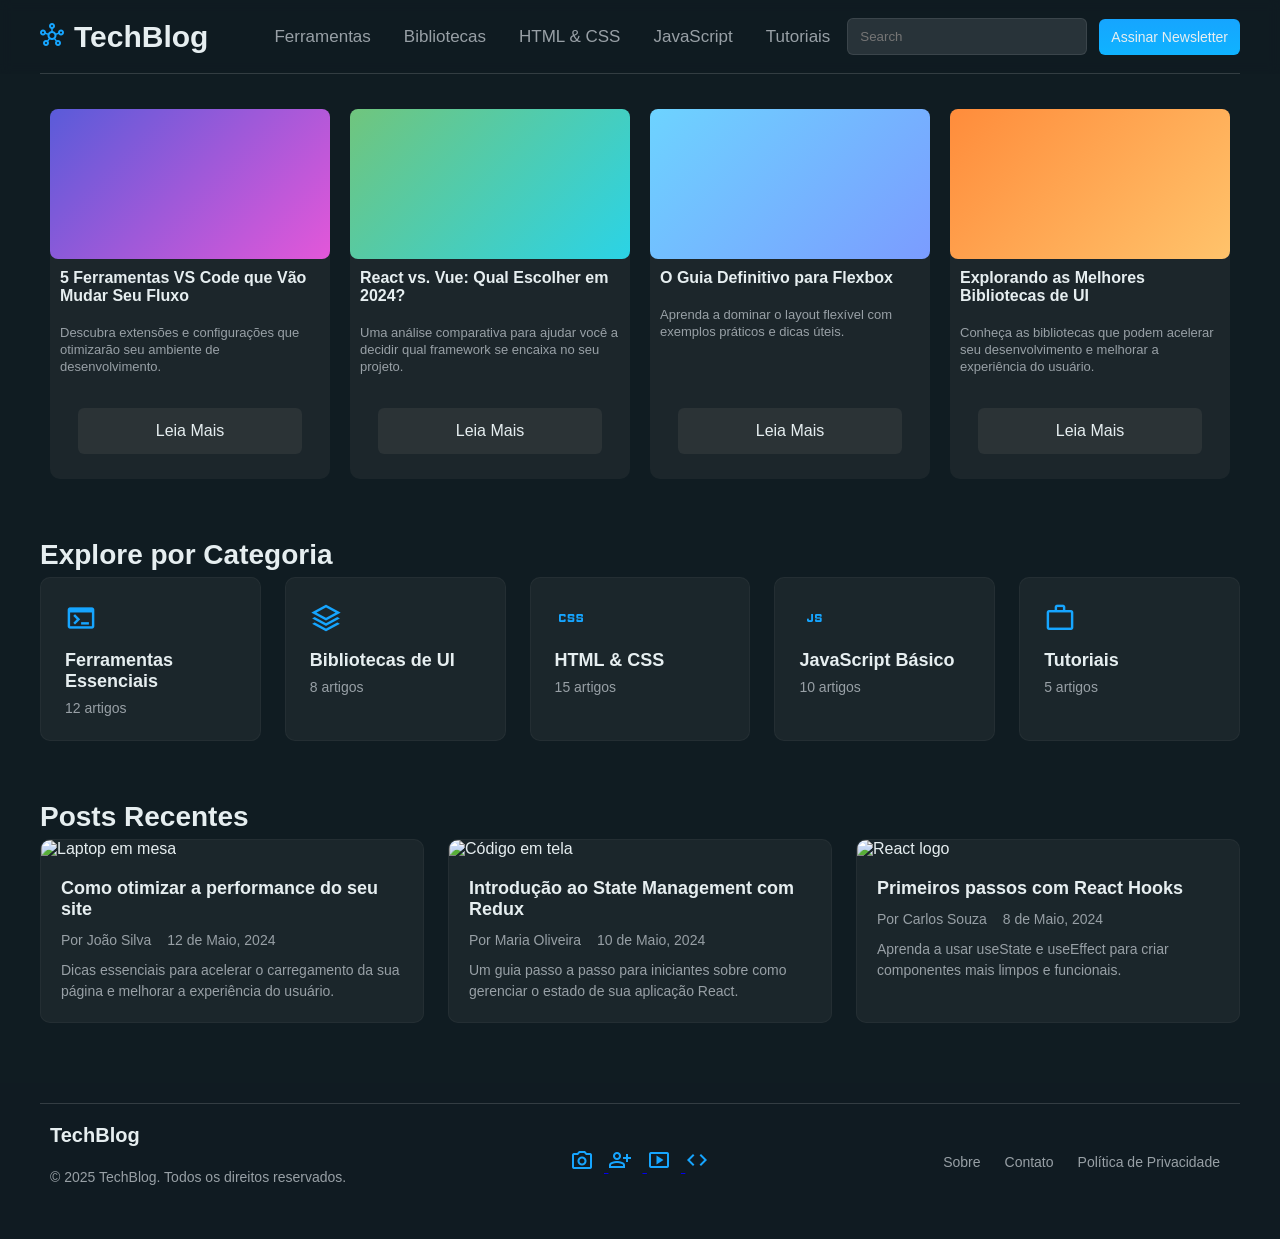
==== index.html @ 172ea24e "Update" ====
<!DOCTYPE html>
<html lang="en">
<head>
    <meta charset="UTF-8">
    <meta name="viewport" content="width=device-width, initial-scale=1.0">
    <meta name="description" content="TechBlog - artigos sobre ferramentas bibliotecas e tutoriais para desenvolvedores." >
    <title>TechBlog</title>
    <link rel="stylesheet" href="css/style.css">
        <link href="https://fonts.googleapis.com/css2?family=Material+Symbols+Outlined" rel="stylesheet" />
 
</head>
<body>
    <header class="site-header">
        <div class="container header-inner">
            <div class="brand">
                <div class="logo"><span class="material-symbols-outlined !text-4x1">hub</span>TechBlog</div>
            </div>
            <nav class="main-nav">
                <a href="ferramentas.html">Ferramentas</a>
                <a href="bibliotecas.html">Bibliotecas</a>
                <a href="html&css.html">HTML & CSS</a>
                <a href="javascript.html">JavaScript</a>
                <a href="tutoriais.html">Tutoriais</a>
            </nav>
            <div class="header-actions">
                <div class="search">
                    <input id="searchInput" type="search" placeholder="Search" aria-label="Pesquisar"/>
                </div>
                <button class="btn primary">Assinar Newsletter</button>
            </div>
        </div>
    </header>

    <main class="container">
        <section class="carousel-section">
            <div class="carousel" id="carousel">
                <div class="carousel-track-wrap">
                    <ul class="carousel-track" id="track">
                        <!-- Card 1 -->
                        <li class="card">
                            <div class="card-media grad1"></div>
                            <h3>5 Ferramentas VS Code que Vão Mudar Seu Fluxo</h3>
                            <p class="card-desc">Descubra extensões e configurações que otimizarão seu ambiente de desenvolvimento.</p>
                            <a class="card-cta" href="#">Leia Mais</a>
                        </li>

                        <!-- Card 2 -->
                        <li class="card">
                            <div class="card-media grad2"></div>
                            <h3>React vs. Vue: Qual Escolher em 2024?</h3>
                            <p class="card-desc">Uma análise comparativa para ajudar você a decidir qual framework se encaixa no seu projeto.</p>
                            <a class="card-cta" href="#">Leia Mais</a>
                        </li>

                        <!-- Card 3 -->
                        <li class="card">
                            <div class="card-media grad3"></div>
                            <h3>O Guia Definitivo para Flexbox</h3>
                            <p class="card-desc">Aprenda a dominar o layout flexível com exemplos práticos e dicas úteis.</p>
                            <a class="card-cta" href="#">Leia Mais</a>
                        </li>

                        <!-- Card 4 -->
                        <li class="card">
                            <div class="card-media grad4"></div>
                            <h3>Explorando as Melhores Bibliotecas de UI</h3>
                            <p class="card-desc">Conheça as bibliotecas que podem acelerar seu desenvolvimento e melhorar a experiência do usuário.</p>
                            <a class="card-cta" href="#">Leia Mais</a>
                        </li>
                    </ul>
                </div>
            </div>
        </section>

        <section class="categories-section">
            <h2 class="section-title">Explore por Categoria</h2>
            <div class="categories-grid">
                <a href="#" class="category-card">
                    <span class="material-symbols-outlined">terminal</span>
                    <h3>Ferramentas Essenciais</h3>
                    <span class="article-count">12 artigos</span>
                </a>

                <a href="#" class="category-card">
                    <span class="material-symbols-outlined">stacks</span>
                    <h3>Bibliotecas de UI</h3>
                    <span class="article-count">8 artigos</span>
                </a>

                <a href="#" class="category-card">
                    <span class="material-symbols-outlined">css</span>
                    <h3>HTML & CSS</h3>
                    <span class="article-count">15 artigos</span>
                </a>

                <a href="#" class="category-card">
                    <span class="material-symbols-outlined category-icon">javascript</span>
                    <h3>JavaScript Básico</h3>
                    <span class="article-count">10 artigos</span>
                </a>

                <a href="#" class="category-card">
                    <span class="material-symbols-outlined category-icon">work</span>
                    <h3>Tutoriais</h3>
                    <span class="article-count">5 artigos</span>
                </a>
            </div>
        </section>

         <!-- Posts Recentes -->
        <section class="recent-posts">
            <h2 class="section-title">Posts Recentes</h2>
            <div class="posts-grid">
                <article class="post-card">
                    <img src="https://images.unsplash.com/45/QDSMoAMTYaZoXpcwBjsL__DSC0104-1.jpg?ixlib=rb-4.1.0&ixid=M3wxMjA3fDB8MHxwaG90by1wYWdlfHx8fGVufDB8fHx8fA%3D%3D&auto=format&fit=crop&q=80&w=1176" alt="Laptop em mesa" class="post-image">
                    <div class="post-content">
                        <h3>Como otimizar a performance do seu site</h3>
                        <div class="post-meta">
                            <span class="author">Por João Silva</span>
                            <span class="date">12 de Maio, 2024</span>
                        </div>
                        <p>Dicas essenciais para acelerar o carregamento da sua página e melhorar a experiência do usuário.</p>
                    </div>
                </article>

                <article class="post-card">
                    <img src="https://images.unsplash.com/photo-1658274474851-fda40d4c309d?ixlib=rb-4.1.0&ixid=M3wxMjA3fDB8MHxwaG90by1wYWdlfHx8fGVufDB8fHx8fA%3D%3D&auto=format&fit=crop&q=80&w=1170" alt="Código em tela" class="post-image">
                    <div class="post-content">
                        <h3>Introdução ao State Management com Redux</h3>
                        <div class="post-meta">
                            <span class="author">Por Maria Oliveira</span>
                            <span class="date">10 de Maio, 2024</span>
                        </div>
                        <p>Um guia passo a passo para iniciantes sobre como gerenciar o estado de sua aplicação React.</p>
                    </div>
                </article>

                <article class="post-card">
                    <img src="https://images.unsplash.com/photo-1561347981-969c80cf4463?ixlib=rb-4.1.0&ixid=M3wxMjA3fDB8MHxwaG90by1wYWdlfHx8fGVufDB8fHx8fA%3D%3D&auto=format&fit=crop&q=80&w=1170" alt="React logo" class="post-image">
                    <div class="post-content">
                        <h3>Primeiros passos com React Hooks</h3>
                        <div class="post-meta">
                            <span class="author">Por Carlos Souza</span>
                            <span class="date">8 de Maio, 2024</span>
                        </div>
                        <p>Aprenda a usar useState e useEffect para criar componentes mais limpos e funcionais.</p>
                    </div>
                </article>
            </div>
        </section>
    </main>

    <!-- Footer -->
    <footer class="site-footer">
        <div class="fcontainer">
            <div class="footer-content">
                <div class="footer-brand">
                    <div class="logo">TechBlog</div>
                    <p>© 2025 TechBlog. Todos os direitos reservados.</p>
                </div>
                       <div class="footer-social">
                <a href="#" class="social-link" aria-label="Instagram">
                    <span class="material-symbols-outlined">photo_camera</span>
                </a>
                <a href="#" class="social-link" aria-label="LinkedIn">
                    <span class="material-symbols-outlined">person_add</span>
                </a>
                <a href="#" class="social-link" aria-label="YouTube">
                    <span class="material-symbols-outlined">smart_display</span>
                </a>
                <a href="#" class="social-link" aria-label="GitHub">
                    <span class="material-symbols-outlined">code</span>
                </a>
            </div>
                <nav class="footer-links">
                    <a href="#">Sobre</a>
                    <a href="#">Contato</a>
                    <a href="#">Política de Privacidade</a>
                </nav>
            </div>
        </div>
    </footer>
    </main>
    <script src="js/main.js"></script>
</body>
</html>

<!--
   <link href="https://fonts.googleapis.com/css2?family=Material+Symbols+Outlined" rel="stylesheet"/>
    <style>
        .material-symbols-outlined {
            font-variation-settings:
            'FILL' 0,
            'wght' 400,
            'GRAD' 0,
            'opsz' 24
        }
    </style>
    <header class="site-header">
        <span class="material-symbols-outlined !text-4xl">hub</span>

    </header>
-->
---- css/style.css ----
/*------------------------------------------------------------------
    style.css - TechBlog
    Versão: 1.0
    Data: 24/10/2025
    Autor: Robson Luis David Ferreira
------------------------------------------------------------------*/

/*=================VARIÁVEIS CSS=================*/

:root{
    --bg:rgba(16,28,34,0.45);
    --panel:#122023;
    --muted:#98a0a6;
    --accent:#16a5ff;
    --accent-2: #4bd1b6;
    --card:rgba(78,80,80,0.2);/*(#0f1a1b;*/
    --radius:10px;
    --gap:20px;
    --text:#e6eef0;
    --card-border: rgba(255,255,255,0.09);
    --transition: 0.18s ease-in-out;
}

*{box-sizing:border-box}
/* substituído: smooth-scroll inválido -> scroll-behavior */

html,body{
    height:100%;
    margin:0;
    font-family:Inter,Segoe UI,Helvetica,Arial;
    scroll-behavior:smooth;
    background:linear-gradient(180deg, rgb(16,28,34)0%, #101c22 60%);
    color:var(--text);
}

.container{
    max-width:1200px;
    margin:0 auto;
    padding:14px;
    padding:0px;
    
}

/* Header */
.site-header{
    background:rgba(16,28,34,0.45);
    backdrop-filter:blur(6px);
}

.header-inner{
    display:flex;
    align-items:center;
    gap:16px;
    justify-content:space-between;
    padding:18px 0;
    border-bottom:1px solid rgba(255,255,255,0.15);
}

.material-symbols-outlined{
    font-variation-settings: 
        'FILL' 0,
        'wght' 400,
        'GRAD' 0,
        'opsz' 24;
    color: var(--accent);
    padding-right: 10px;
}

.brand .logo{
    color:var(--text);
    font-weight:600;
    font-size:30px;
}

.main-nav{
    display:flex;
    gap:18px;
    padding-left: 35px;
}

.main-nav a{
    color:var(--muted);
    text-decoration:none;
    font-size:17px;
    padding-left: 15px;
}

.header-actions{
    margin-left: auto;
    display:flex;
    gap:12px;
    align-items:center;
}

.header-actions input[type="search"]{
    background:#283339;
    border:1px solid var(--card-border);
    color:var(--text);
    padding:10px 12px;
    border-radius:6px;
    width:240px;
    outline: none;
    transition: box-shadow var(--transition);
}

.header-actions input[type="search"]:focus{
    box-shadow: 0 6px 20px rgba(23,162,255,0.08);
    border-color: var(--accent);
}

.btn{
    padding:10px 12px;
    border-radius:6px;
    border:1px solid transparent;
    cursor:pointer;
    font-weight: 500;
    font-size: 14px;
    color: var(--text);
}

.btn.primary{
    background:linear-gradient(180deg,var(--accent) 0%, #0fb3ff 100%);
    color:var(--text);
    border: none;
    font-weight:500;
}

/* Carousel */
.carousel-section h2{color:var(--text);
    margin:14px 0;
    
}
.carousel{
    position:relative;
    display:flex;
    align-items:center;
    
} /* espaço para botões */
.carousel-track-wrap{
    overflow:hidden;
    width:100%;
    margin-left: 10px;
    margin-right: 10px;
    
}
.carousel-track{
    display:grid;
    grid-auto-flow: column;
    grid-auto-columns: 1fr;
    gap:var(--gap);
    overflow: hidden;
    scroll-behavior: smooth;
    width: 100%;
    padding:35px 0px 0px 0px;
    margin:0;
    list-style:none;
    transition:transform .35s ease;
    
}

.card{
    display: flex;
    flex-direction: column;
    min-width: 100%;
    background:var(--card);
    border-radius:10px;
    height: 370px;
}

.card-media{
    height:150px;
    border-radius:8px;
    margin-bottom:0px;
    background-size:cover;
    background-position:center;
}
.grad1{background:linear-gradient(135deg,#5a5bd9,#e357d9)}
.grad2{background:linear-gradient(135deg,#70c57d,#2bd3e6)}
.grad3{background:linear-gradient(135deg,#6dd3ff,#7b9cff)}
.grad4{background:linear-gradient(135deg,#ff8c3b,#ffc36b)}
.grad5{background:linear-gradient(135deg,#ff5e7e,#ff9a8a)}

.card h3{
    font-size:16px;
    margin:10px 10px 10px 10px;
}
.card-desc{
    color:var(--muted);
    font-size:13px;
    line-height:1.3;
    height:70px;
    overflow:hidden;
    margin:10px 10px 10px 10px;
}

.card-cta{
    display: inline-block;
    width: 80%;
    margin-top: auto;
    margin-bottom: 25px;
    background: rgba(78,80,80,0.3);
    color: var(--text);
    border: none;
    border-radius: 6px;
    font-weight: 400;
    font-size: 16px;
    padding: 14px 18px;
    /*box-shadow: 0 2px 8px rgba(23,162,255,0.08);*/
    transition: filter 0.18s;
    cursor: pointer;
    text-decoration: none;
    text-align: center;
    align-self: center;
}

.card-cta:hover, .card-cta:focus{
    filter:brightness(1.7);
    outline: none;
}

/* Seção Categorias */
.categories-section {
    margin: 60px 0;
    padding: 0 px;
}

.section-title {
    color: var(--text);
    font-size: 28px;
    font-weight: 600;
    margin-bottom: 32px;
}

.categories-grid {
    display: grid;
    grid-template-columns: repeat(auto-fit, minmax(200px, 1fr));
    gap: 24px;
    margin: 0 auto;
}

.category-card {
    background: var(--card);
    border: 1px solid rgba(255, 255, 255, 0.04);
    border-radius: var(--radius);
    padding: 24px;
    text-decoration: none;
    color: var(--text);
    transition: all 0.3s ease;
    display: flex;
    flex-direction: column;
    align-items: flex-start;
}

.category-card:hover {
    transform: translateY(-4px);
    border-color: rgba(255, 255, 255, 0.08);
    background: rgba(255, 255, 255, 0.02);
    box-shadow: 0 4px 20px rgba(0, 0, 0, 0.2);
}

.category-card .material-symbols-outlined {
    font-size: 32px;
    color: var(--accent);
    margin-bottom: 16px;
    font-variation-settings:
        'FILL' 0,
        'wght' 400,
        'GRAD' 0,
        'opsz' 32;
}

.category-card h3 {
    font-size: 18px;
    font-weight: 600;
    margin: 0 0 8px 0;
    color: var(--text);
}

.article-count {
    font-size: 14px;
    color: var(--muted);
}

/* Responsivo */
@media (max-width: 768px) {
    .categories-grid {
        grid-template-columns: repeat(auto-fit, minmax(160px, 1fr));
        gap: 16px;
    }
    
    .category-card {
        padding: 20px;
    }
    
    .category-card h3 {
        font-size: 16px;
    }

    .category-card .material-symbols-outlined {
        font-size: 28px;
    }
}

/* Posts Recentes */
.recent-posts {
    margin: 60px 0;
    padding:0px;
}

.posts-grid {
    display: grid;
    grid-template-columns: repeat(auto-fit, minmax(300px, 1fr));
    gap: 24px;
}

.post-card {
    background: var(--card);
    border: 1px solid rgba(255, 255, 255, 0.04);
    border-radius: var(--radius);
    overflow: hidden;
    transition: transform 0.3s ease, border-color 0.3s ease;
}

.post-card:hover {
    transform: translateY(-4px);
    border-color: rgba(255, 255, 255, 0.08);
}

.post-image {
    width: 100%;
    height: 200px;
    object-fit: cover;
}

.post-content {
    padding: 20px;
}

.post-content h3 {
    font-size: 18px;
    margin: 0 0 12px 0;
    color: var(--text);
}

.post-meta {
    display: flex;
    gap: 16px;
    font-size: 14px;
    color: var(--muted);
    margin-bottom: 12px;
}

.post-content p {
    color: var(--muted);
    font-size: 14px;
    line-height: 1.5;
    margin: 0;
}
.fcontainer{
    max-width:1200px;
    margin:0 auto;
    padding:14px;
    padding:0px;
    
}
/* Footer */
.site-footer {
    background: var(--bg);
    
    padding: 20px 0;
    margin-top: 30px;
    
}

.footer-content {
    display: flex;
    justify-content: space-between;
    align-items: center;
    padding: 20px 20px 20px 10px;
    border-top: 1px solid rgba(255,255,255,0.15);

}

.footer-brand {
    display: flex;
    flex-direction: column;
    gap: 8px;
}

.footer-brand .logo {
    color: var(--text);
    font-size: 20px;
    font-weight: 600;
}

.footer-brand p {
    color: var(--muted);
    font-size: 14px;
}

.footer-links {
    display: flex;
    gap: 24px;
}

.footer-links a {
    color: var(--muted);
    text-decoration: none;
    font-size: 14px;
    transition: color 0.2s ease;
}

.footer-links a:hover {
    color: var(--text);
}

/* Responsivo */
@media (max-width: 768px) {
    .posts-grid {
        grid-template-columns: 1fr;
    }

    .footer-content {
        flex-direction: column;
        gap: 24px;
        text-align: center;
    }

    .footer-links {
        flex-direction: column;
        gap: 16px;
    }
}


/* Responsive */
@media (max-width:900px){
    .main-nav{display:none}
    .search input{width:140px}
    .card{flex:0 0 220px}
}
@media (max-width:600px){
    .header-inner{flex-wrap:wrap;gap:10px}
    .card{flex:0 0 72%}
    .carousel-btn{display:none}
}

/***************************************************************************************************/
/*CSS para pagina de ferramentas, bibliotecas html e java*/
.tools-section{ margin:48px 0 80px; }
.section-title{ font-size:28px; color:var(--text); margin:6px 0 6px; font-weight:700; }
.section-subtitle{ color:var(--muted); margin-bottom:20px; }

.tools-grid{
    display:grid;
    grid-template-columns: repeat(auto-fit, minmax(280px, 1fr));
    gap:24px;
    align-items:start;
}

/* card */
.tool-card{
    background: var(--card);
    border: 1px solid rgba(255,255,255,0.03);
    border-radius:12px;
    overflow:hidden;
    display:flex;
    flex-direction:column;
    transition: transform .22s cubic-bezier(.2,.9,.2,1), box-shadow .22s;
    box-shadow: 0 6px 16px rgba(2,8,10,0.35);
}
.tool-card:hover{ transform: translateY(-6px); box-shadow:0 14px 34px rgba(2,8,10,0.45); border-color: rgba(255,255,255,0.06); }

.tool-image{ width:100%; height:160px; object-fit:cover; display:block; }

.tool-body{ padding:18px; display:flex; flex-direction:column; gap:10px; flex:1; }
.tool-title{ font-size:16px; margin:0; color:var(--text); font-weight:700; }
.tool-excerpt{ margin:0; color:var(--muted); font-size:14px; line-height:1.45; }

/* pagination */
.pagination-wrap{ display:flex; align-items:center; gap:12px; justify-content:center; margin-top:28px; }
.pagination{ display:flex; gap:8px; align-items:center; flex-wrap:wrap; }
.page-btn{
    min-width:34px; height:34px; padding:0 10px;
    display:inline-flex; align-items:center; justify-content:center;
    border-radius:999px; background:transparent; border:1px solid rgba(255,255,255,0.04);
    color:var(--muted); cursor:pointer;
    transition: all .14s ease;
}
.page-btn:hover{ background:rgba(255,255,255,0.03); color:var(--text); transform:translateY(-2px); }
.page-btn.active{ background:var(--accent); color: #021a22; border-color:var(--accent); box-shadow:0 6px 18px rgba(2,8,10,0.25); }

.page-arrow{
    background:transparent; border:0; color:var(--muted); font-size:22px; cursor:pointer;
    padding:6px 8px;
}
.page-arrow:disabled{ opacity:0.25; cursor:default; }
.tools-grid{
    display: grid;
    grid-template-columns: repeat(3, 1fr); /* sempre até 3 colunas em desktop */
    gap: 24px;
    align-items: start;
}

/* responsivo: reduz para 2 e 1 colunas em telas menores */
@media (max-width: 900px) {
    .tools-grid {
        grid-template-columns: repeat(2, 1fr);
    }
}
@media (max-width: 600px) {
    .tools-grid {
        grid-template-columns: 1fr;
    }
}
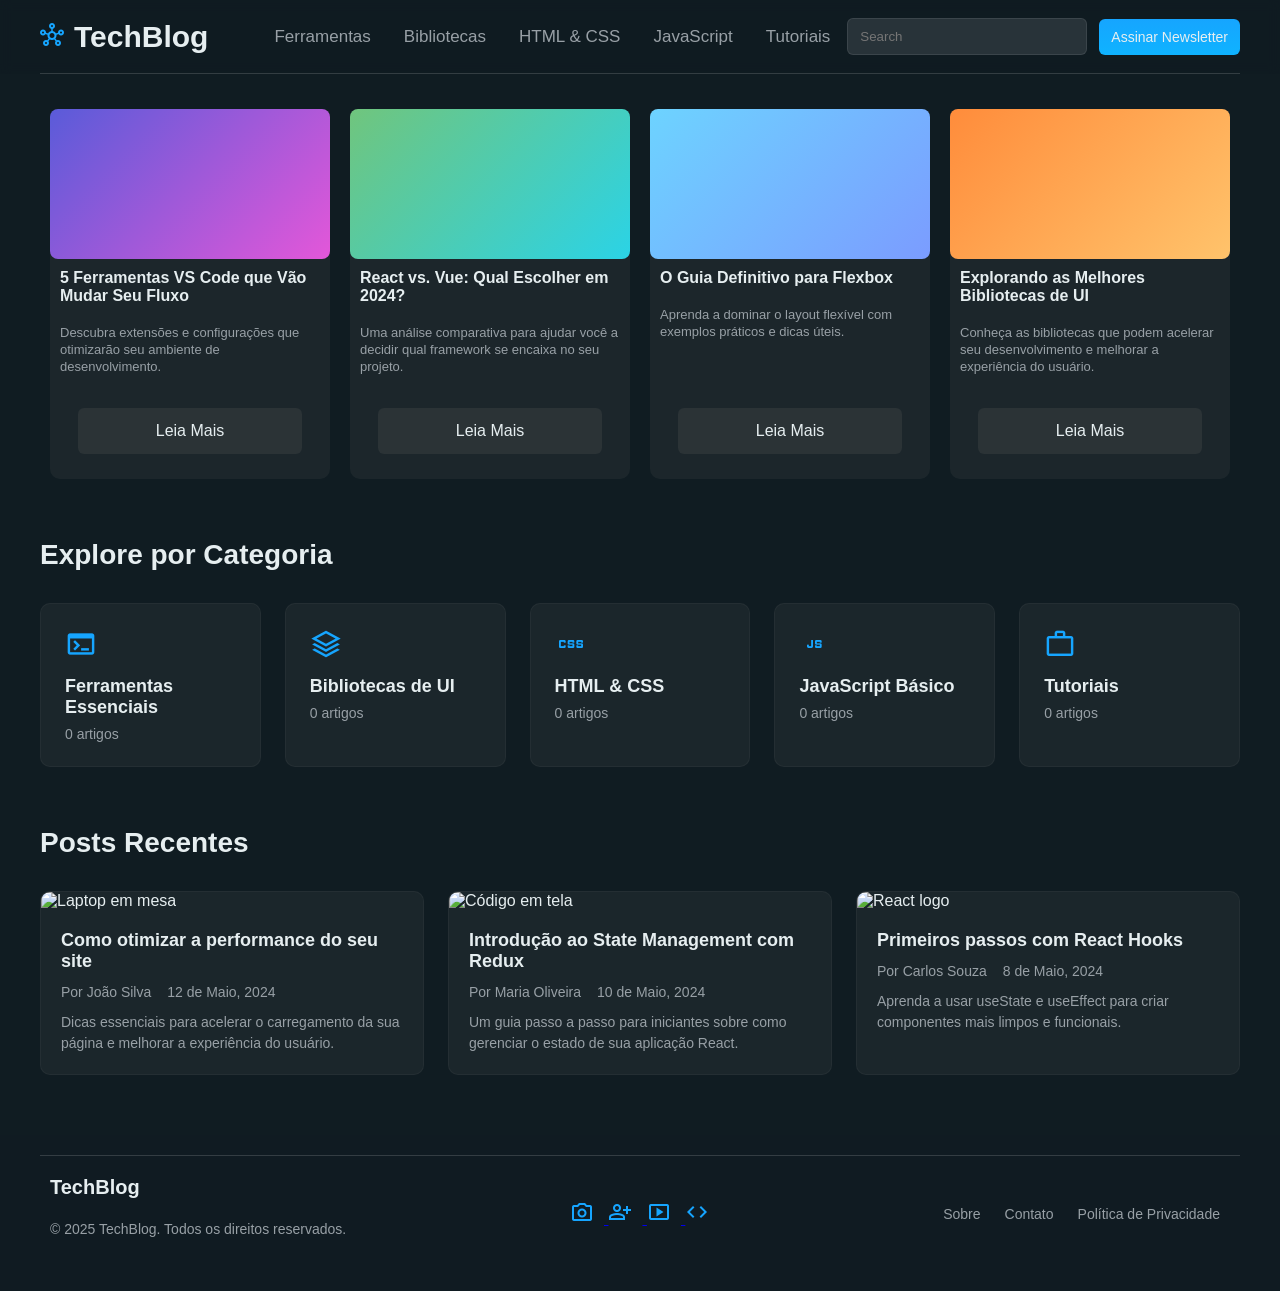
==== commit 45815d5c: "update ferramentas" ====
--- a/index.html
+++ b/index.html
@@ -78,31 +78,31 @@
                 <a href="#" class="category-card">
                     <span class="material-symbols-outlined">terminal</span>
                     <h3>Ferramentas Essenciais</h3>
-                    <span class="article-count">12 artigos</span>
+                    <span class="article-count">0 artigos</span>
                 </a>
 
                 <a href="#" class="category-card">
                     <span class="material-symbols-outlined">stacks</span>
                     <h3>Bibliotecas de UI</h3>
-                    <span class="article-count">8 artigos</span>
+                    <span class="article-count">0 artigos</span>
                 </a>
 
                 <a href="#" class="category-card">
                     <span class="material-symbols-outlined">css</span>
                     <h3>HTML & CSS</h3>
-                    <span class="article-count">15 artigos</span>
+                    <span class="article-count">0 artigos</span>
                 </a>
 
                 <a href="#" class="category-card">
                     <span class="material-symbols-outlined category-icon">javascript</span>
                     <h3>JavaScript Básico</h3>
-                    <span class="article-count">10 artigos</span>
+                    <span class="article-count">0 artigos</span>
                 </a>
 
                 <a href="#" class="category-card">
                     <span class="material-symbols-outlined category-icon">work</span>
                     <h3>Tutoriais</h3>
-                    <span class="article-count">5 artigos</span>
+                    <span class="article-count">0 artigos</span>
                 </a>
             </div>
         </section>
--- a/css/style.css
+++ b/css/style.css
@@ -448,8 +448,8 @@
 /***************************************************************************************************/
 /*CSS para pagina de ferramentas, bibliotecas html e java*/
 .tools-section{ margin:48px 0 80px; }
-.section-title{ font-size:28px; color:var(--text); margin:6px 0 6px; font-weight:700; }
-.section-subtitle{ color:var(--muted); margin-bottom:20px; }
+.section-title-tool{ font-size:36px; color:var(--accent); margin:6px 0 30px; font-weight:700; }
+.section-subtitle{ color:var(--muted); margin-bottom:40px;font-size: 18px; }
 
 .tools-grid{
     display:grid;
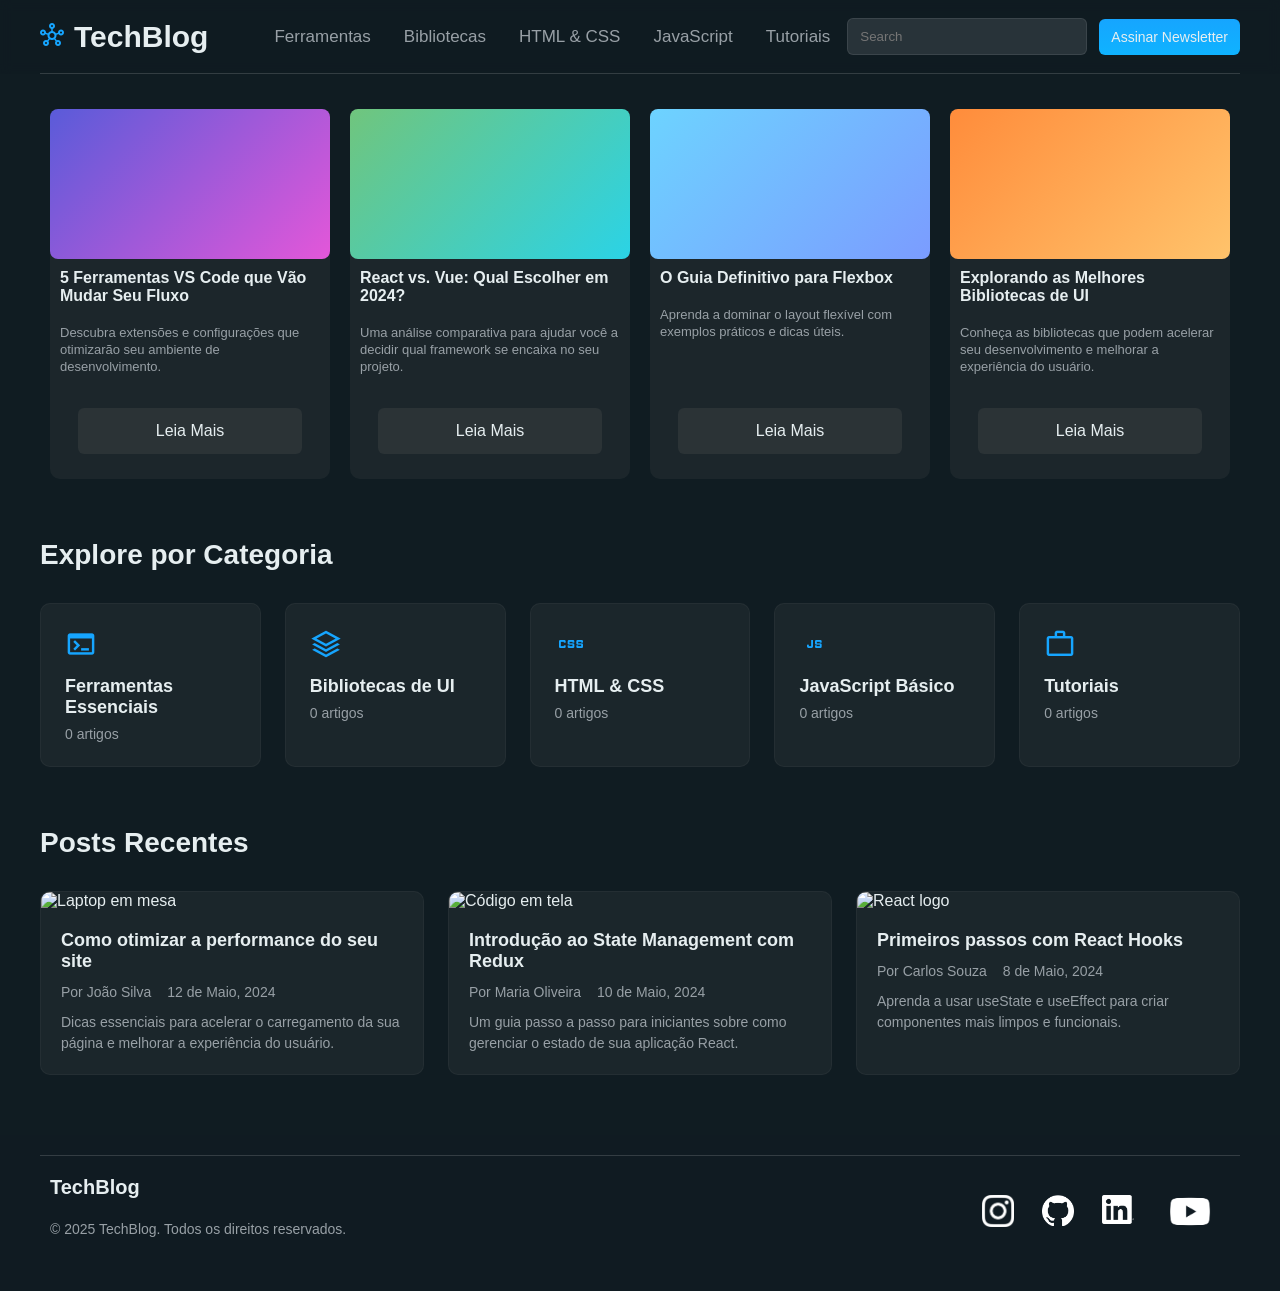
==== commit f9382a3e: "Update style.css" ====
--- a/index.html
+++ b/index.html
@@ -158,25 +158,21 @@
                     <div class="logo">TechBlog</div>
                     <p>© 2025 TechBlog. Todos os direitos reservados.</p>
                 </div>
-                       <div class="footer-social">
-                <a href="#" class="social-link" aria-label="Instagram">
-                    <span class="material-symbols-outlined">photo_camera</span>
-                </a>
-                <a href="#" class="social-link" aria-label="LinkedIn">
-                    <span class="material-symbols-outlined">person_add</span>
-                </a>
-                <a href="#" class="social-link" aria-label="YouTube">
-                    <span class="material-symbols-outlined">smart_display</span>
-                </a>
-                <a href="#" class="social-link" aria-label="GitHub">
-                    <span class="material-symbols-outlined">code</span>
-                </a>
-            </div>
-                <nav class="footer-links">
-                    <a href="#">Sobre</a>
-                    <a href="#">Contato</a>
-                    <a href="#">Política de Privacidade</a>
-                </nav>
+                <div class="social-icons">
+                    <a href="https://www.instagram.com/robson_ldf/" target="_blank" aria-label="Instagram">
+                        <img class="ajusting" src="images/Instagram-white.png" alt="Instagram" width="35px">
+                    </a>
+                    <a href="https://github.com/RobsonLF" target="_blank" aria-label="GitHub">
+                        <img class="ajusting" src="images/github-white.png" alt="GitHub" width="35px">
+                    </a>
+                    <a href="www.linkedin.com/in/robson-luis-ferreira" target="_blank" aria-label="LinkedIn">
+                        <img class="ajusting" src="images/In-white.png" alt="Linkedin" width="35px">
+                    </a>
+                    <a href="https://www.youtube.com/@robsonferreira6474" target="_blank" aria-label="Youtube">
+                        <img class="ajustingyoutube" src="images/youtube-white.png" alt="Youtube" width="60px">
+                    </a>
+                </div>
+
             </div>
         </div>
     </footer>
--- a/css/style.css
+++ b/css/style.css
@@ -6,6 +6,8 @@
 ------------------------------------------------------------------*/
 
 /*=================VARIÁVEIS CSS=================*/
+
+@import url('https://fonts.googleapis.com/css2?family=Newsreader:ital,opsz,wght@0,6..72,200..800;1,6..72,200..800&display=swap');
 
 :root{
     --bg:rgba(16,28,34,0.45);
@@ -19,6 +21,7 @@
     --text:#e6eef0;
     --card-border: rgba(255,255,255,0.09);
     --transition: 0.18s ease-in-out;
+    --font-artigos: "Newsreader"
 }
 
 *{box-sizing:border-box}
@@ -414,6 +417,65 @@
     color: var(--text);
 }
 
+.social-icons{
+  display: flex;
+  gap: 25px;
+  margin: 0;
+  padding: 0;
+}
+.ajusting{
+  padding: 9px 1px 9px 2px;
+}
+
+
+/*
+}
+.social{
+  display: flex;
+  flex-direction: column;
+  align-items: flex-start;
+}
+.social-icons{
+  display: flex;
+  gap: 16px;
+}
+.social img{
+  filter: brightness(0) invert(1);
+  transition: filter 0,2s;
+}
+.social img:hover{
+  filter: brightness(0.8) invert(0.7);
+}
+.ajustimg{
+  padding: 9px 2px 9px 2px;
+}
+*/
+
+
+
+
+
+
+
+
+
+
+
+
+
+
+
+
+
+
+
+
+
+
+
+
+
+
 /* Responsivo */
 @media (max-width: 768px) {
     .posts-grid {
@@ -431,7 +493,6 @@
         gap: 16px;
     }
 }
-
 
 /* Responsive */
 @media (max-width:900px){
@@ -448,8 +509,8 @@
 /***************************************************************************************************/
 /*CSS para pagina de ferramentas, bibliotecas html e java*/
 .tools-section{ margin:48px 0 80px; }
-.section-title-tool{ font-size:36px; color:var(--accent); margin:6px 0 30px; font-weight:700; }
-.section-subtitle{ color:var(--muted); margin-bottom:40px;font-size: 18px; }
+.section-title-tool{ font-size:40px; color:var(--accent); margin:6px 0 30px; font-weight:700;font-family: var(--font-artigos); }
+.section-subtitle{ color:var(--muted); margin-bottom:40px;font-size: 18px;font-family: var(--font-artigos); }
 
 .tools-grid{
     display:grid;
@@ -474,8 +535,8 @@
 .tool-image{ width:100%; height:160px; object-fit:cover; display:block; }
 
 .tool-body{ padding:18px; display:flex; flex-direction:column; gap:10px; flex:1; }
-.tool-title{ font-size:16px; margin:0; color:var(--text); font-weight:700; }
-.tool-excerpt{ margin:0; color:var(--muted); font-size:14px; line-height:1.45; }
+.tool-title{ font-size:20px; margin:0; color:var(--text); font-weight:700; font-family: var(--font-artigos);}
+.tool-excerpt{ margin:0; color:var(--muted); font-size:16px; line-height:1.45; }
 
 /* pagination */
 .pagination-wrap{ display:flex; align-items:center; gap:12px; justify-content:center; margin-top:28px; }
@@ -502,6 +563,9 @@
     align-items: start;
 }
 
+
+
+
 /* responsivo: reduz para 2 e 1 colunas em telas menores */
 @media (max-width: 900px) {
     .tools-grid {
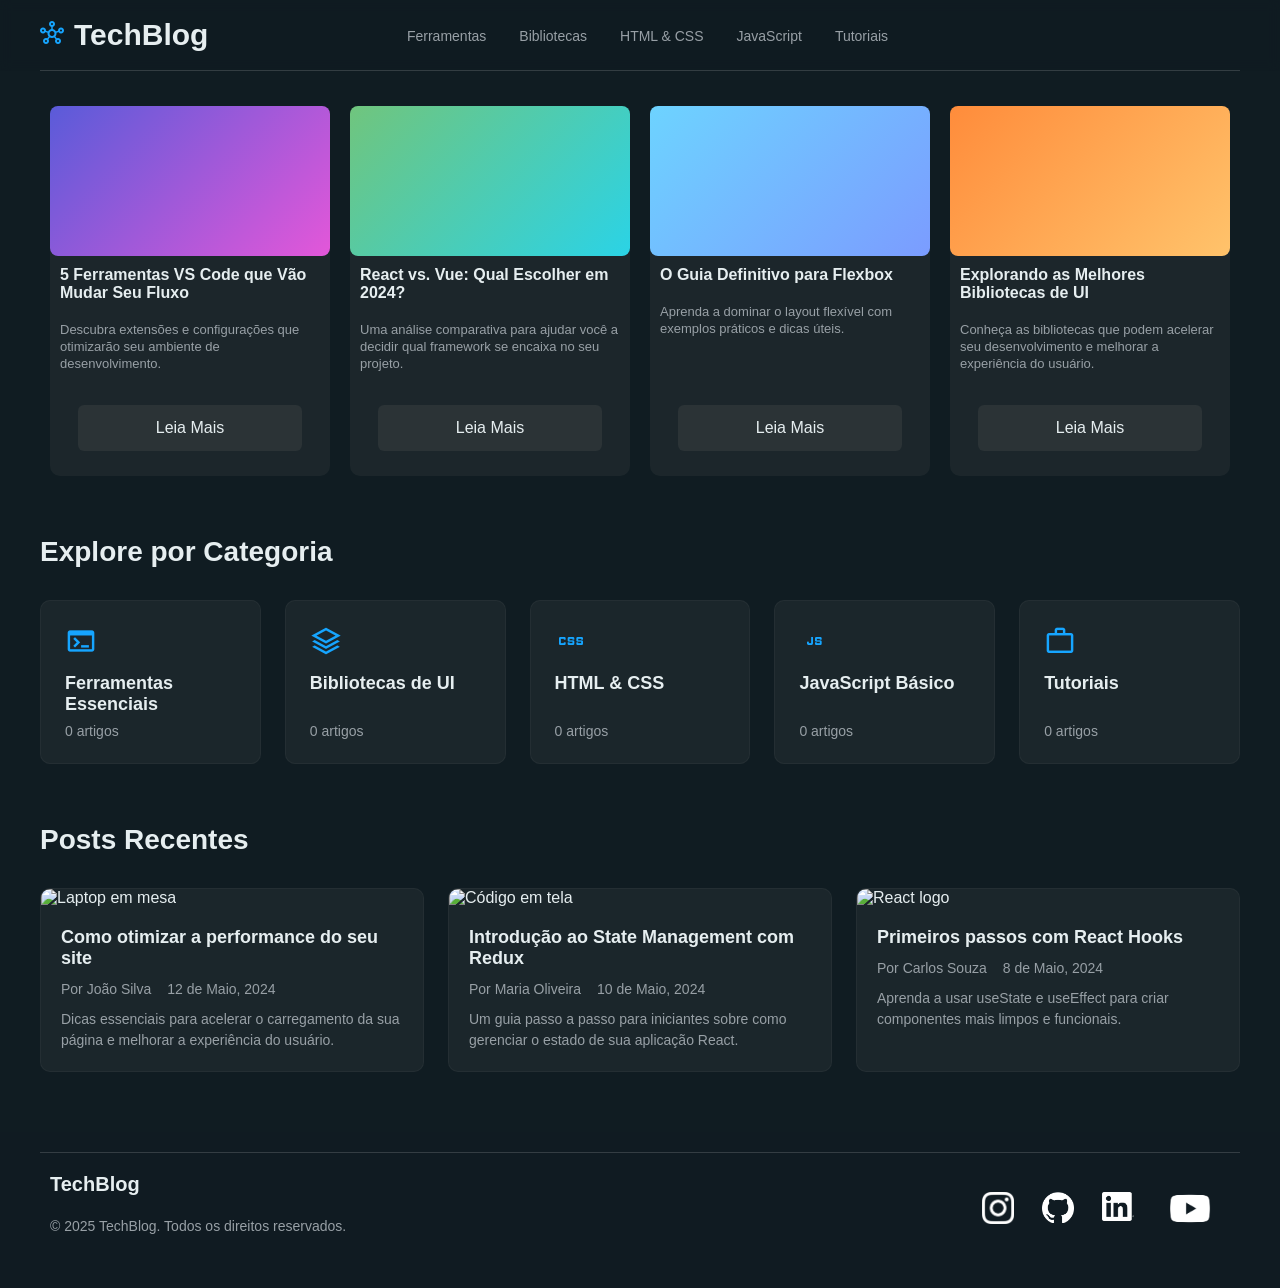
==== commit 75a15f77: "finalização do template ferramentas.html" ====
--- a/index.html
+++ b/index.html
@@ -22,6 +22,7 @@
                 <a href="javascript.html">JavaScript</a>
                 <a href="tutoriais.html">Tutoriais</a>
             </nav>
+            <!--
             <div class="header-actions">
                 <div class="search">
                     <input id="searchInput" type="search" placeholder="Search" aria-label="Pesquisar"/>
@@ -29,6 +30,7 @@
                 <button class="btn primary">Assinar Newsletter</button>
             </div>
         </div>
+        -->
     </header>
 
     <main class="container">
@@ -75,31 +77,31 @@
         <section class="categories-section">
             <h2 class="section-title">Explore por Categoria</h2>
             <div class="categories-grid">
-                <a href="#" class="category-card">
+                <a href="ferramentas.html" class="category-card">
                     <span class="material-symbols-outlined">terminal</span>
                     <h3>Ferramentas Essenciais</h3>
                     <span class="article-count">0 artigos</span>
                 </a>
 
-                <a href="#" class="category-card">
+                <a href="bibliotecas.html" class="category-card">
                     <span class="material-symbols-outlined">stacks</span>
                     <h3>Bibliotecas de UI</h3>
                     <span class="article-count">0 artigos</span>
                 </a>
 
-                <a href="#" class="category-card">
+                <a href="html&css.html" class="category-card">
                     <span class="material-symbols-outlined">css</span>
                     <h3>HTML & CSS</h3>
                     <span class="article-count">0 artigos</span>
                 </a>
 
-                <a href="#" class="category-card">
+                <a href="javascript.html" class="category-card">
                     <span class="material-symbols-outlined category-icon">javascript</span>
                     <h3>JavaScript Básico</h3>
                     <span class="article-count">0 artigos</span>
                 </a>
 
-                <a href="#" class="category-card">
+                <a href="tutoriais.html" class="category-card">
                     <span class="material-symbols-outlined category-icon">work</span>
                     <h3>Tutoriais</h3>
                     <span class="article-count">0 artigos</span>
--- a/css/style.css
+++ b/css/style.css
@@ -78,13 +78,17 @@
 .main-nav{
     display:flex;
     gap:18px;
-    padding-left: 35px;
+    position: absolute;
+    left: 50%;
+    top: 50%;
+    transform: translate(-50%, -50%);
+    z-index: 5;
 }
 
 .main-nav a{
     color:var(--muted);
     text-decoration:none;
-    font-size:17px;
+    font-size:14px;
     padding-left: 15px;
 }
 
@@ -282,6 +286,8 @@
 .article-count {
     font-size: 14px;
     color: var(--muted);
+    display: inline-block;
+    margin-top: auto;
 }
 
 /* Responsivo */
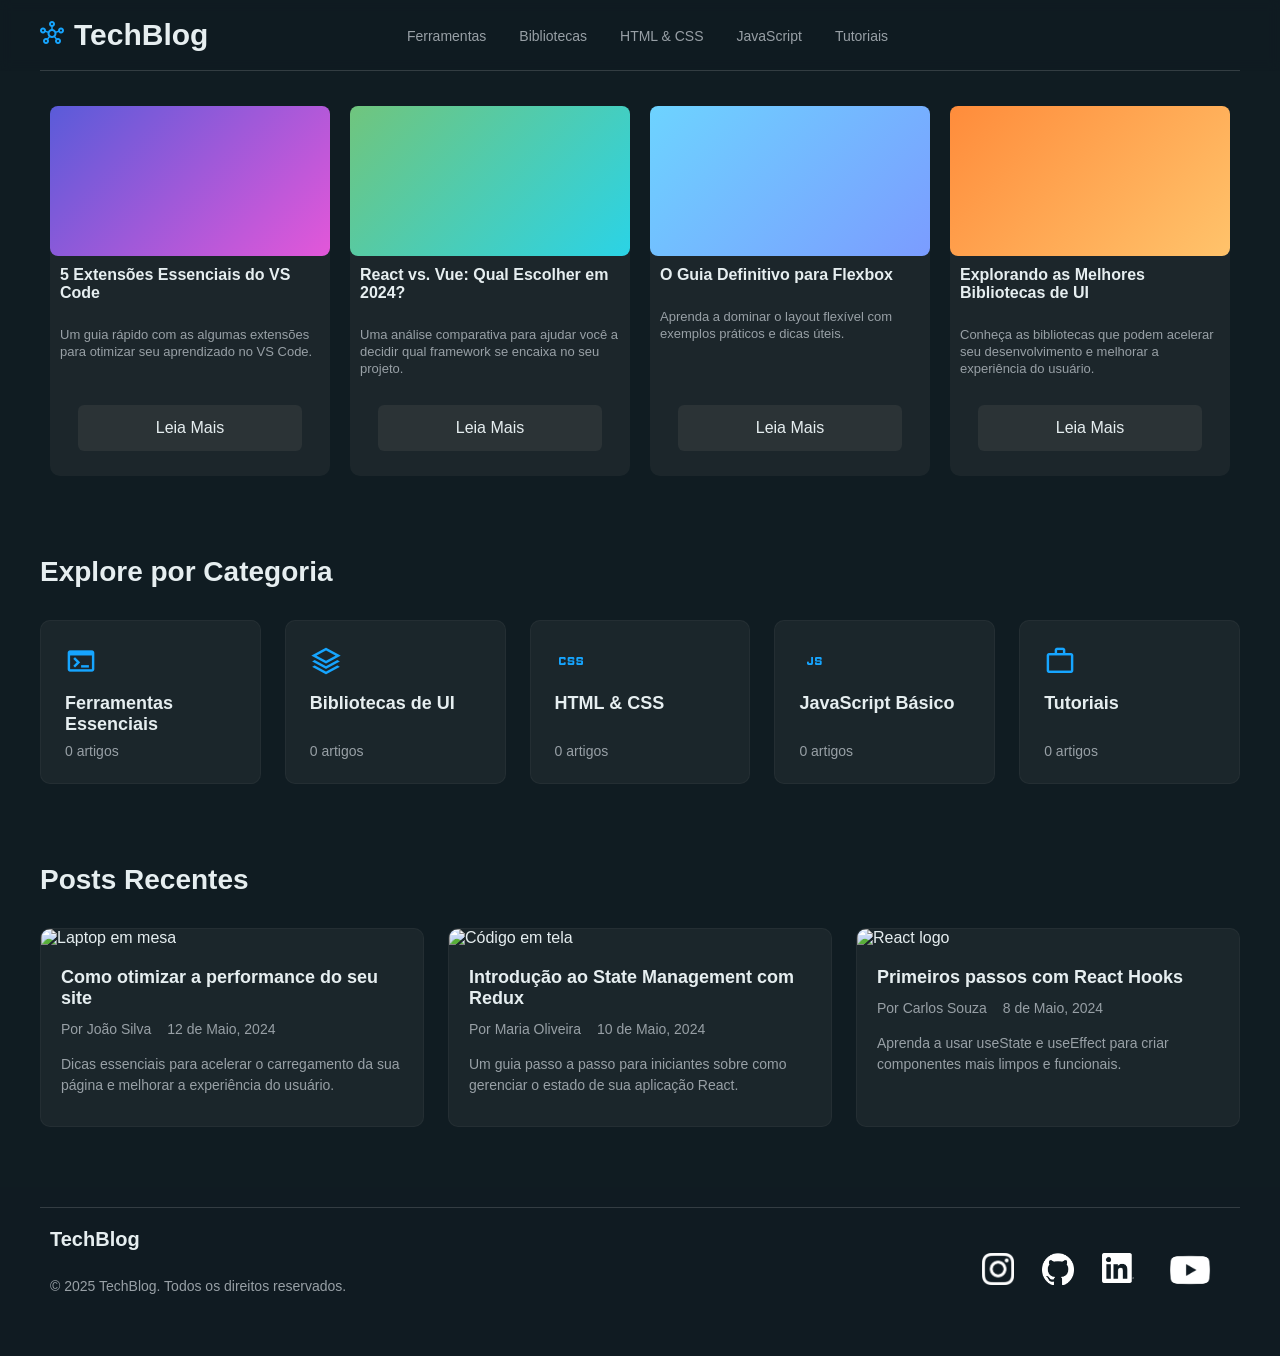
==== commit c35a9b29: "Ajust css e index" ====
--- a/index.html
+++ b/index.html
@@ -16,11 +16,11 @@
                 <div class="logo"><span class="material-symbols-outlined !text-4x1">hub</span>TechBlog</div>
             </div>
             <nav class="main-nav">
-                <a href="ferramentas.html">Ferramentas</a>
-                <a href="bibliotecas.html">Bibliotecas</a>
-                <a href="html&css.html">HTML & CSS</a>
-                <a href="javascript.html">JavaScript</a>
-                <a href="tutoriais.html">Tutoriais</a>
+                <a href="artigos_ferramentas/ferramentas.html">Ferramentas</a>
+                <a href="artigos_bibliotecas/bibliotecas.html">Bibliotecas</a>
+                <a href="artigos_html&css/html&css.html">HTML & CSS</a>
+                <a href="artigos_javascript/javascript.html">JavaScript</a>
+                <a href="artigos_tutoriais/tutoriais.html">Tutoriais</a>
             </nav>
             <!--
             <div class="header-actions">
@@ -41,9 +41,9 @@
                         <!-- Card 1 -->
                         <li class="card">
                             <div class="card-media grad1"></div>
-                            <h3>5 Ferramentas VS Code que Vão Mudar Seu Fluxo</h3>
-                            <p class="card-desc">Descubra extensões e configurações que otimizarão seu ambiente de desenvolvimento.</p>
-                            <a class="card-cta" href="#">Leia Mais</a>
+                            <h3>5 Extensões Essenciais do VS Code</h3>
+                            <p class="card-desc">Um guia rápido com as algumas extensões para otimizar seu aprendizado no VS Code.</p>
+                            <a class="card-cta" href="/artigos_ferramentas/vscode-extensions.html">Leia Mais</a>
                         </li>
 
                         <!-- Card 2 -->
@@ -77,31 +77,31 @@
         <section class="categories-section">
             <h2 class="section-title">Explore por Categoria</h2>
             <div class="categories-grid">
-                <a href="ferramentas.html" class="category-card">
+                <a href="artigos_ferramentas/ferramentas.html" class="category-card">
                     <span class="material-symbols-outlined">terminal</span>
                     <h3>Ferramentas Essenciais</h3>
                     <span class="article-count">0 artigos</span>
                 </a>
 
-                <a href="bibliotecas.html" class="category-card">
+                <a href="artigos_bibliotecas/bibliotecas.html" class="category-card">
                     <span class="material-symbols-outlined">stacks</span>
                     <h3>Bibliotecas de UI</h3>
                     <span class="article-count">0 artigos</span>
                 </a>
 
-                <a href="html&css.html" class="category-card">
+                <a href="artigos_html&css/html&css.html" class="category-card">
                     <span class="material-symbols-outlined">css</span>
                     <h3>HTML & CSS</h3>
                     <span class="article-count">0 artigos</span>
                 </a>
 
-                <a href="javascript.html" class="category-card">
+                <a href="artigos_javascript/javascript.html" class="category-card">
                     <span class="material-symbols-outlined category-icon">javascript</span>
                     <h3>JavaScript Básico</h3>
                     <span class="article-count">0 artigos</span>
                 </a>
 
-                <a href="tutoriais.html" class="category-card">
+                <a href="artigos_tutoriais/tutoriais.html" class="category-card">
                     <span class="material-symbols-outlined category-icon">work</span>
                     <h3>Tutoriais</h3>
                     <span class="article-count">0 artigos</span>
--- a/css/style.css
+++ b/css/style.css
@@ -433,55 +433,6 @@
   padding: 9px 1px 9px 2px;
 }
 
-
-/*
-}
-.social{
-  display: flex;
-  flex-direction: column;
-  align-items: flex-start;
-}
-.social-icons{
-  display: flex;
-  gap: 16px;
-}
-.social img{
-  filter: brightness(0) invert(1);
-  transition: filter 0,2s;
-}
-.social img:hover{
-  filter: brightness(0.8) invert(0.7);
-}
-.ajustimg{
-  padding: 9px 2px 9px 2px;
-}
-*/
-
-
-
-
-
-
-
-
-
-
-
-
-
-
-
-
-
-
-
-
-
-
-
-
-
-
 /* Responsivo */
 @media (max-width: 768px) {
     .posts-grid {
@@ -535,14 +486,15 @@
     flex-direction:column;
     transition: transform .22s cubic-bezier(.2,.9,.2,1), box-shadow .22s;
     box-shadow: 0 6px 16px rgba(2,8,10,0.35);
+    text-decoration: none;
 }
 .tool-card:hover{ transform: translateY(-6px); box-shadow:0 14px 34px rgba(2,8,10,0.45); border-color: rgba(255,255,255,0.06); }
 
 .tool-image{ width:100%; height:160px; object-fit:cover; display:block; }
 
 .tool-body{ padding:18px; display:flex; flex-direction:column; gap:10px; flex:1; }
-.tool-title{ font-size:20px; margin:0; color:var(--text); font-weight:700; font-family: var(--font-artigos);}
-.tool-excerpt{ margin:0; color:var(--muted); font-size:16px; line-height:1.45; }
+.tool-title{ font-size:20px; margin:0; color:var(--text); font-weight:700;}
+.tool-excerpt{ margin:0; color:var(--muted); font-size:14px; line-height:1.45; }
 
 /* pagination */
 .pagination-wrap{ display:flex; align-items:center; gap:12px; justify-content:center; margin-top:28px; }
@@ -568,10 +520,6 @@
     gap: 24px;
     align-items: start;
 }
-
-
-
-
 /* responsivo: reduz para 2 e 1 colunas em telas menores */
 @media (max-width: 900px) {
     .tools-grid {
@@ -583,3 +531,100 @@
         grid-template-columns: 1fr;
     }
 }
+/*====================================================================================================================*/
+
+/*========= Artigos===========*/
+.artic{
+    max-width:1200px;
+    margin:0 auto;
+    padding:14px;
+    padding:0px;
+}
+
+p{
+    padding:5px 0px 10px 0px;
+    font-size: 14px;
+    font-weight: 300;
+    color: var(--text);
+    margin-bottom: 12px;
+    font-weight: 400;
+
+}
+.meta p{
+    padding-left: 70%;
+    font-size: 10px;
+    color: var(--muted);
+}
+
+.meta h1{
+    font-size: 28px;
+    font-weight: 600;
+}
+
+h2{
+    padding: 20px 0 0 0;
+    font-size: 22px;
+    font-weight: 500;
+}
+
+.featured-img{
+    width: 100%;
+    height: 420px;
+    object-fit: cover;
+    object-position: center 0%;
+    border-radius: 8px;
+    display: block;
+    margin: 0 auto 1.5rem;
+    transition: height 0.3s ease;
+}
+
+.featured-img:hover{
+    transform: scale(1.02);
+    transition: transform 0.3s ease;
+}
+.img-section{
+    width: 100%;
+    height: 400px;
+    object-fit: cover;
+    object-position: center 16%;
+    display: block;
+
+    border-radius: 8px;
+    margin: 1.5rem 0;
+    transition: height 0.3s ease;
+}
+
+
+@media(max-width: 992px){
+    .featured-img{
+        height: 300px;
+    }
+}
+@media(max-width: 600px){
+    .featured-img{
+        height: 220px;
+    }
+}
+/*
+.main-nav{
+    display:flex;
+    gap:18px;
+    position: absolute;
+    left: 50%;
+    top: 50%;
+    transform: translate(-50%, -50%);
+    z-index: 5;
+}
+
+.main-nav a{
+    color:var(--muted);
+    text-decoration:none;
+    font-size:14px;
+    padding-left: 15px;
+}
+
+    overflow:hidden;
+    width:100%;
+    margin-left: 10px;
+    margin-right: 10px;
+*/
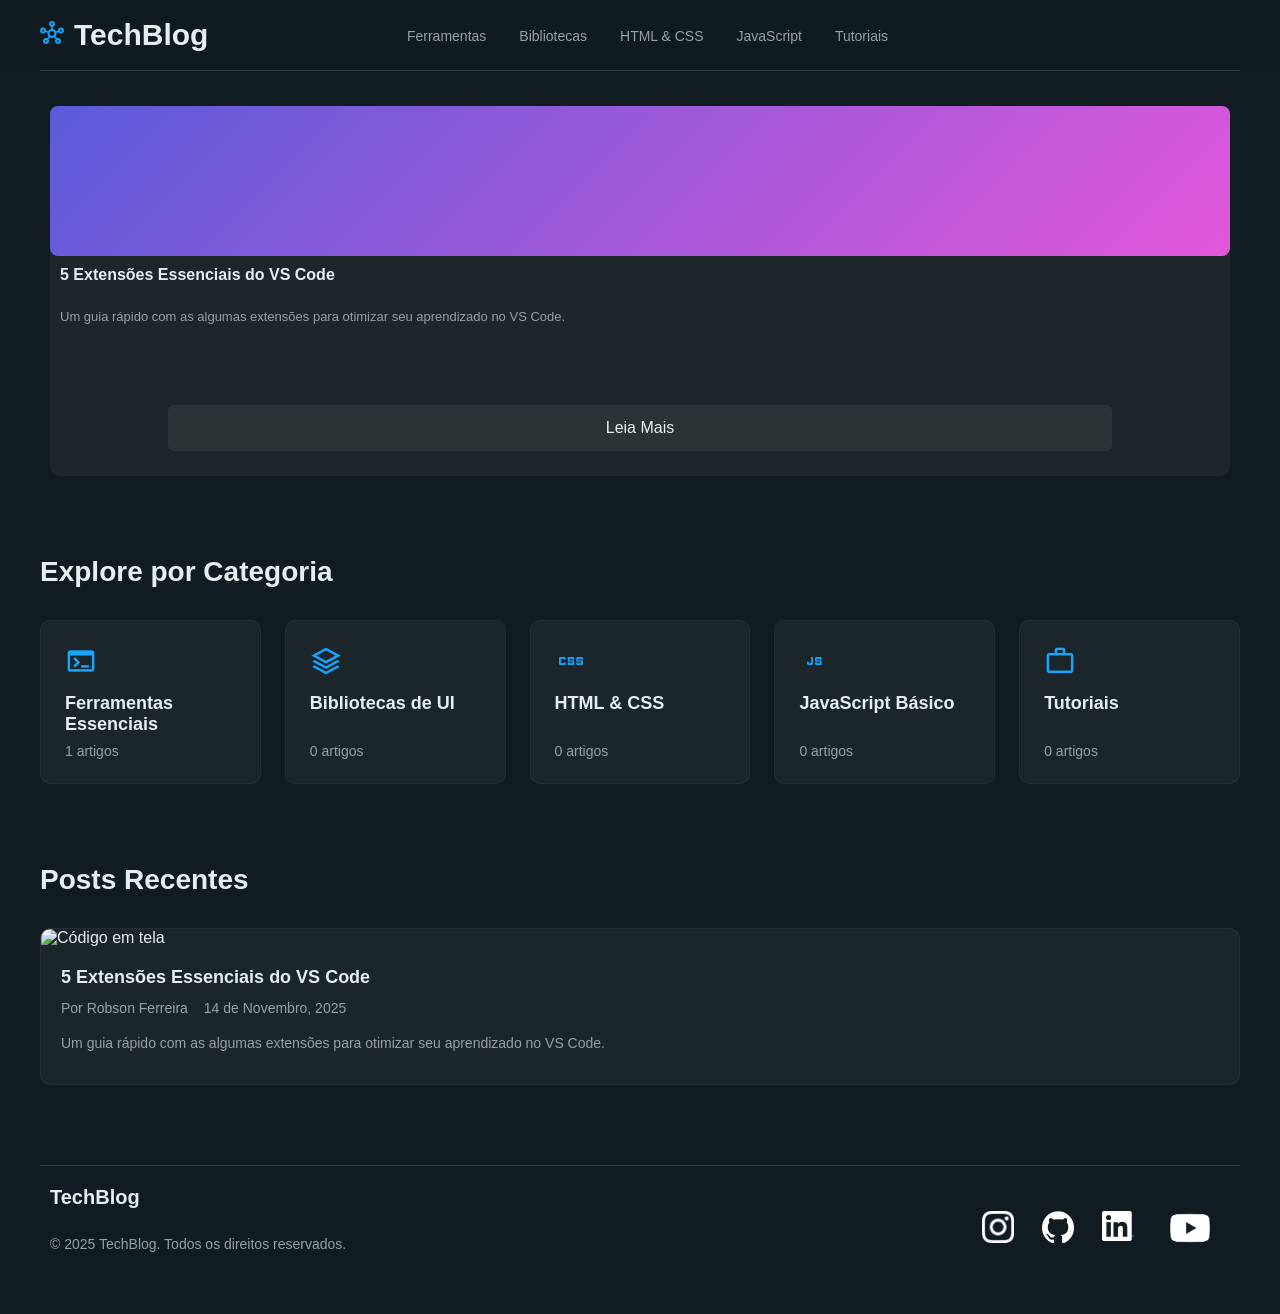
==== commit a3cb8ff7: "Retirando Conteúdos de Marcação" ====
--- a/index.html
+++ b/index.html
@@ -45,30 +45,7 @@
                             <p class="card-desc">Um guia rápido com as algumas extensões para otimizar seu aprendizado no VS Code.</p>
                             <a class="card-cta" href="/artigos_ferramentas/vscode-extensions.html">Leia Mais</a>
                         </li>
-
-                        <!-- Card 2 -->
-                        <li class="card">
-                            <div class="card-media grad2"></div>
-                            <h3>React vs. Vue: Qual Escolher em 2024?</h3>
-                            <p class="card-desc">Uma análise comparativa para ajudar você a decidir qual framework se encaixa no seu projeto.</p>
-                            <a class="card-cta" href="#">Leia Mais</a>
-                        </li>
-
-                        <!-- Card 3 -->
-                        <li class="card">
-                            <div class="card-media grad3"></div>
-                            <h3>O Guia Definitivo para Flexbox</h3>
-                            <p class="card-desc">Aprenda a dominar o layout flexível com exemplos práticos e dicas úteis.</p>
-                            <a class="card-cta" href="#">Leia Mais</a>
-                        </li>
-
-                        <!-- Card 4 -->
-                        <li class="card">
-                            <div class="card-media grad4"></div>
-                            <h3>Explorando as Melhores Bibliotecas de UI</h3>
-                            <p class="card-desc">Conheça as bibliotecas que podem acelerar seu desenvolvimento e melhorar a experiência do usuário.</p>
-                            <a class="card-cta" href="#">Leia Mais</a>
-                        </li>
+                        
                     </ul>
                 </div>
             </div>
@@ -80,7 +57,7 @@
                 <a href="artigos_ferramentas/ferramentas.html" class="category-card">
                     <span class="material-symbols-outlined">terminal</span>
                     <h3>Ferramentas Essenciais</h3>
-                    <span class="article-count">0 artigos</span>
+                    <span class="article-count">1 artigos</span>
                 </a>
 
                 <a href="artigos_bibliotecas/bibliotecas.html" class="category-card">
@@ -114,38 +91,14 @@
             <h2 class="section-title">Posts Recentes</h2>
             <div class="posts-grid">
                 <article class="post-card">
-                    <img src="https://images.unsplash.com/45/QDSMoAMTYaZoXpcwBjsL__DSC0104-1.jpg?ixlib=rb-4.1.0&ixid=M3wxMjA3fDB8MHxwaG90by1wYWdlfHx8fGVufDB8fHx8fA%3D%3D&auto=format&fit=crop&q=80&w=1176" alt="Laptop em mesa" class="post-image">
-                    <div class="post-content">
-                        <h3>Como otimizar a performance do seu site</h3>
-                        <div class="post-meta">
-                            <span class="author">Por João Silva</span>
-                            <span class="date">12 de Maio, 2024</span>
-                        </div>
-                        <p>Dicas essenciais para acelerar o carregamento da sua página e melhorar a experiência do usuário.</p>
-                    </div>
-                </article>
-
-                <article class="post-card">
                     <img src="https://images.unsplash.com/photo-1658274474851-fda40d4c309d?ixlib=rb-4.1.0&ixid=M3wxMjA3fDB8MHxwaG90by1wYWdlfHx8fGVufDB8fHx8fA%3D%3D&auto=format&fit=crop&q=80&w=1170" alt="Código em tela" class="post-image">
                     <div class="post-content">
-                        <h3>Introdução ao State Management com Redux</h3>
+                        <h3>5 Extensões Essenciais do VS Code</h3>
                         <div class="post-meta">
-                            <span class="author">Por Maria Oliveira</span>
-                            <span class="date">10 de Maio, 2024</span>
+                            <span class="author">Por Robson Ferreira</span>
+                            <span class="date">14 de Novembro, 2025</span>
                         </div>
-                        <p>Um guia passo a passo para iniciantes sobre como gerenciar o estado de sua aplicação React.</p>
-                    </div>
-                </article>
-
-                <article class="post-card">
-                    <img src="https://images.unsplash.com/photo-1561347981-969c80cf4463?ixlib=rb-4.1.0&ixid=M3wxMjA3fDB8MHxwaG90by1wYWdlfHx8fGVufDB8fHx8fA%3D%3D&auto=format&fit=crop&q=80&w=1170" alt="React logo" class="post-image">
-                    <div class="post-content">
-                        <h3>Primeiros passos com React Hooks</h3>
-                        <div class="post-meta">
-                            <span class="author">Por Carlos Souza</span>
-                            <span class="date">8 de Maio, 2024</span>
-                        </div>
-                        <p>Aprenda a usar useState e useEffect para criar componentes mais limpos e funcionais.</p>
+                        <p>Um guia rápido com as algumas extensões para otimizar seu aprendizado no VS Code.</p>
                     </div>
                 </article>
             </div>
--- a/css/style.css
+++ b/css/style.css
@@ -169,6 +169,7 @@
     display: flex;
     flex-direction: column;
     min-width: 100%;
+    
     background:var(--card);
     border-radius:10px;
     height: 370px;
@@ -534,11 +535,11 @@
 /*====================================================================================================================*/
 
 /*========= Artigos===========*/
-.artic{
+.main-artic{
     max-width:1200px;
     margin:0 auto;
     padding:14px;
-    padding:0px;
+    
 }
 
 p{
@@ -551,8 +552,8 @@
 
 }
 .meta p{
-    padding-left: 70%;
-    font-size: 10px;
+    padding-left: 0%;
+    font-size: 12px;
     color: var(--muted);
 }
 
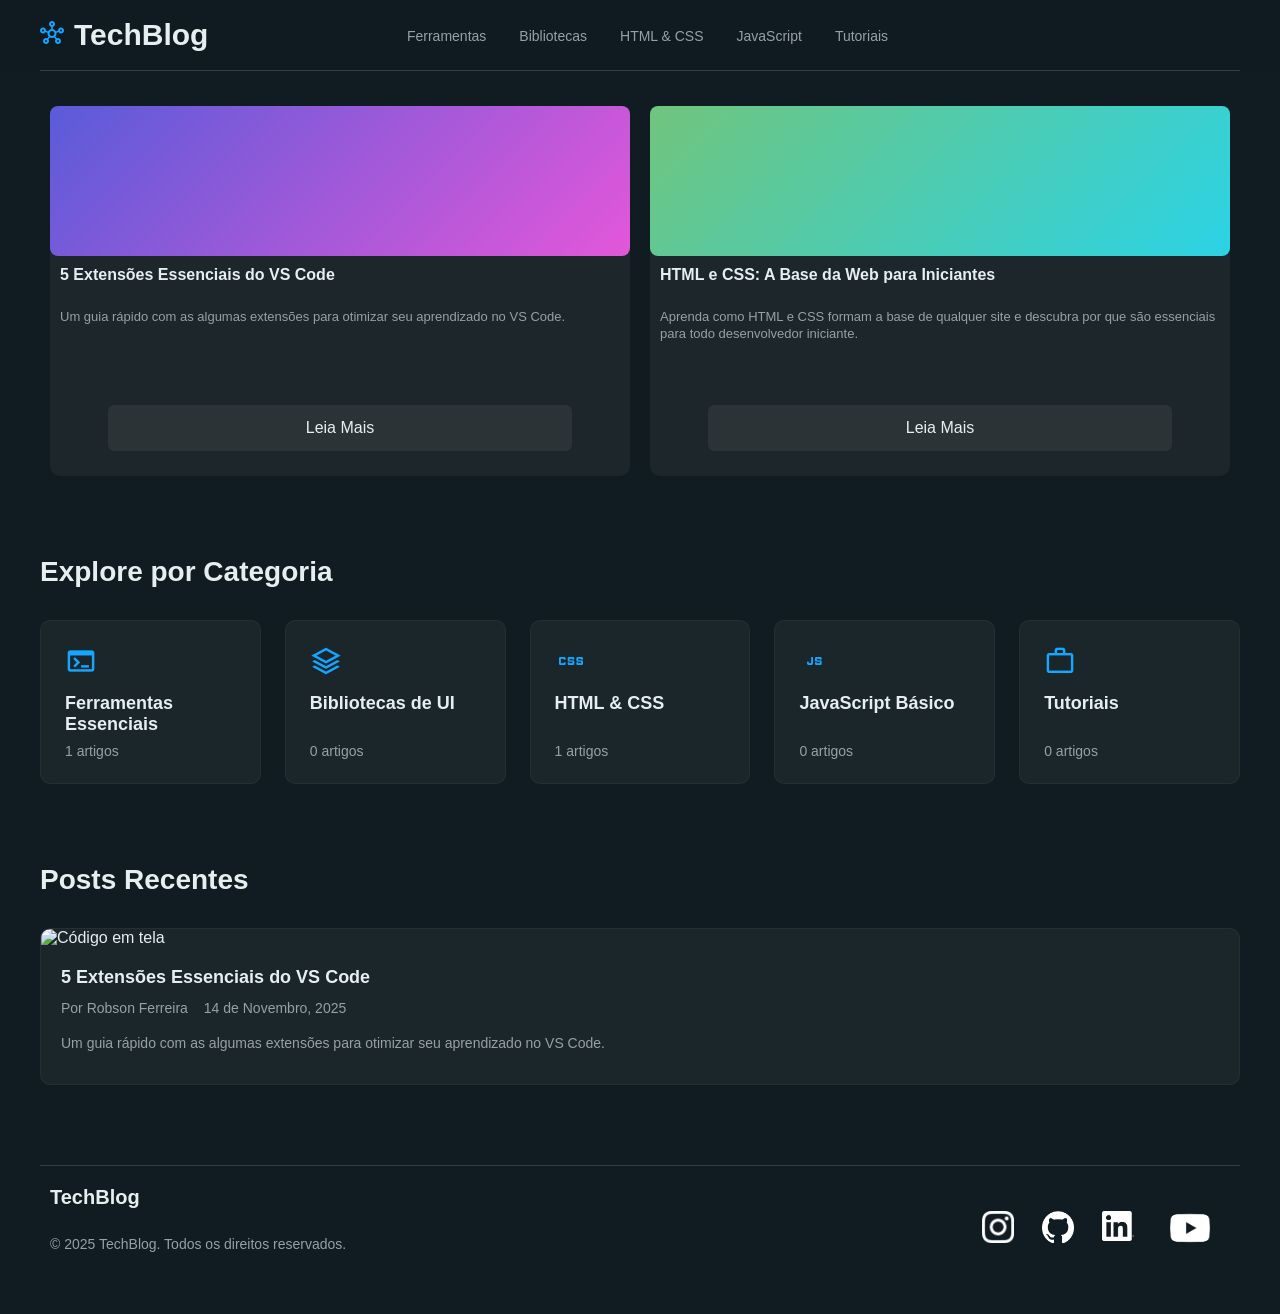
==== commit 01f8d8f5: "Primeiro artigo HTML e CSS" ====
--- a/index.html
+++ b/index.html
@@ -45,7 +45,13 @@
                             <p class="card-desc">Um guia rápido com as algumas extensões para otimizar seu aprendizado no VS Code.</p>
                             <a class="card-cta" href="/artigos_ferramentas/vscode-extensions.html">Leia Mais</a>
                         </li>
-                        
+                                                <!-- Card 1 -->
+                        <li class="card">
+                            <div class="card-media grad2"></div>
+                            <h3>HTML e CSS: A Base da Web para Iniciantes</h3>
+                            <p class="card-desc">Aprenda como HTML e CSS formam a base de qualquer site e descubra por que são essenciais para todo desenvolvedor iniciante.</p>
+                            <a class="card-cta" href="/artigos_html&css/base-para-desenvolvedores.html">Leia Mais</a>
+                        </li>
                     </ul>
                 </div>
             </div>
@@ -66,10 +72,10 @@
                     <span class="article-count">0 artigos</span>
                 </a>
 
-                <a href="artigos_html&css/html&css.html" class="category-card">
+                <a href="artigos_html&css/html-css.html" class="category-card">
                     <span class="material-symbols-outlined">css</span>
                     <h3>HTML & CSS</h3>
-                    <span class="article-count">0 artigos</span>
+                    <span class="article-count">1 artigos</span>
                 </a>
 
                 <a href="artigos_javascript/javascript.html" class="category-card">
--- a/css/style.css
+++ b/css/style.css
@@ -594,7 +594,17 @@
     margin: 1.5rem 0;
     transition: height 0.3s ease;
 }
-
+.img-section-gitlens{
+    width: 100%;
+    height: 550px;
+    object-fit: cover;
+    object-position: center 0%;
+    display: block;
+
+    border-radius: 8px;
+    margin: 1.5rem 0;
+    transition: height 0.3s ease;
+}
 
 @media(max-width: 992px){
     .featured-img{
